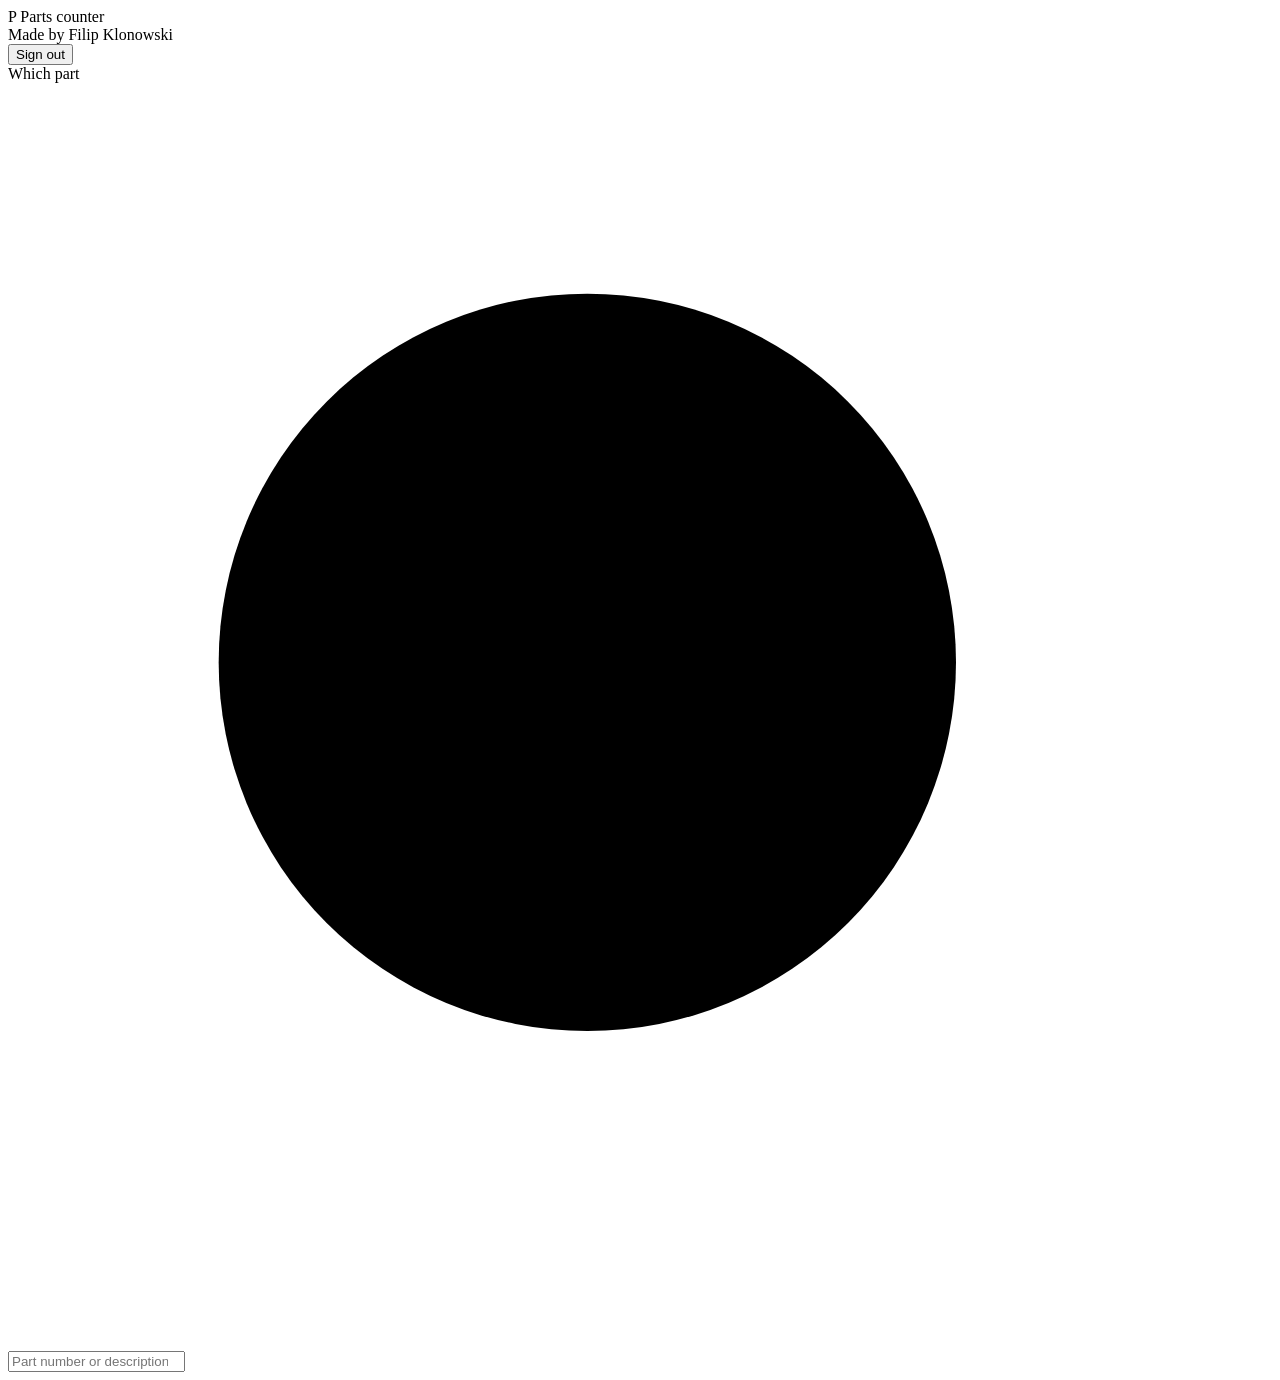
==== internal/web/assets/parts/index.html @ bb8b5e9a "Add parts.<domain> stock counter subdomain A separate site at parts.goldstardiamondresults.co.uk for" ====
<!doctype html>
<html lang="en">
<head>
<meta charset="utf-8">
<meta name="viewport" content="width=device-width,initial-scale=1">
<meta name="robots" content="noindex,nofollow">
<title>Parts counter</title>
<link rel="stylesheet" href="/static/app.css">
<link rel="stylesheet" href="/static/parts/parts.css">
<link rel="icon" href="data:image/svg+xml,<svg xmlns='http://www.w3.org/2000/svg' viewBox='0 0 32 32'><rect width='32' height='32' rx='7' fill='black'/><text x='16' y='23' font-size='20' font-family='sans-serif' font-weight='bold' fill='white' text-anchor='middle'>P</text></svg>">
</head>
<body>

<header class="topbar">
  <div class="topbar-inner">
    <div class="brand"><span class="brand-mark">P</span> Parts counter</div>
    <span class="credit">Made by Filip Klonowski</span>
    <div class="spacer"></div>
    <button class="btn" id="btn-signout">Sign out</button>
  </div>
</header>

<main class="pc-main">

  <!-- Step 1: which part -->
  <section class="pc-step" id="step-part">
    <div class="section-title">Which part</div>
    <div class="search-wrap">
      <svg viewBox="0 0 24 24"><circle cx="11" cy="11" r="7"/><path d="M20 20l-4-4"/></svg>
      <input type="search" id="part-search" autocomplete="off"
             placeholder="Part number or description…">
    </div>
    <div class="pc-results" id="part-results" hidden></div>
  </section>

  <!-- The chosen part, once picked -->
  <section class="pc-picked" id="picked-part" hidden>
    <img id="picked-part-photo" class="pc-photo" alt="" hidden>
    <div class="pc-picked-body">
      <div class="pc-picked-num" id="picked-part-num"></div>
      <div class="pc-picked-desc" id="picked-part-desc"></div>
      <div class="pc-picked-stock" id="picked-part-stock"></div>
    </div>
    <button class="btn sm" id="picked-part-clear">Change</button>
  </section>

  <!-- Step 2: which vehicle -->
  <section class="pc-step" id="step-vehicle" hidden>
    <div class="section-title">For which vehicle</div>
    <div class="search-wrap">
      <svg viewBox="0 0 24 24"><circle cx="11" cy="11" r="7"/><path d="M20 20l-4-4"/></svg>
      <input type="search" id="vehicle-search" autocomplete="off"
             placeholder="Registration…">
    </div>
    <div class="pc-results" id="vehicle-results" hidden></div>
  </section>

  <div class="pc-picked" id="picked-vehicle" hidden>
    <div class="pc-picked-body">
      <span class="reg pc-picked-reg" id="picked-vehicle-reg"></span>
    </div>
    <button class="btn sm" id="picked-vehicle-clear">Change</button>
  </div>

  <!-- Step 3: how many, and log it -->
  <section class="pc-step" id="step-qty" hidden>
    <div class="section-title">How many</div>
    <div class="pc-qty-row">
      <input type="number" id="qty" value="1" min="0.01" step="any">
      <button class="btn solid pc-log" id="btn-log">Log it</button>
    </div>
    <div class="login-err" id="log-err" role="alert"></div>
  </section>

</main>

<div class="toasts" id="toasts"></div>

<script src="/static/parts/app.js"></script>
</body>
</html>
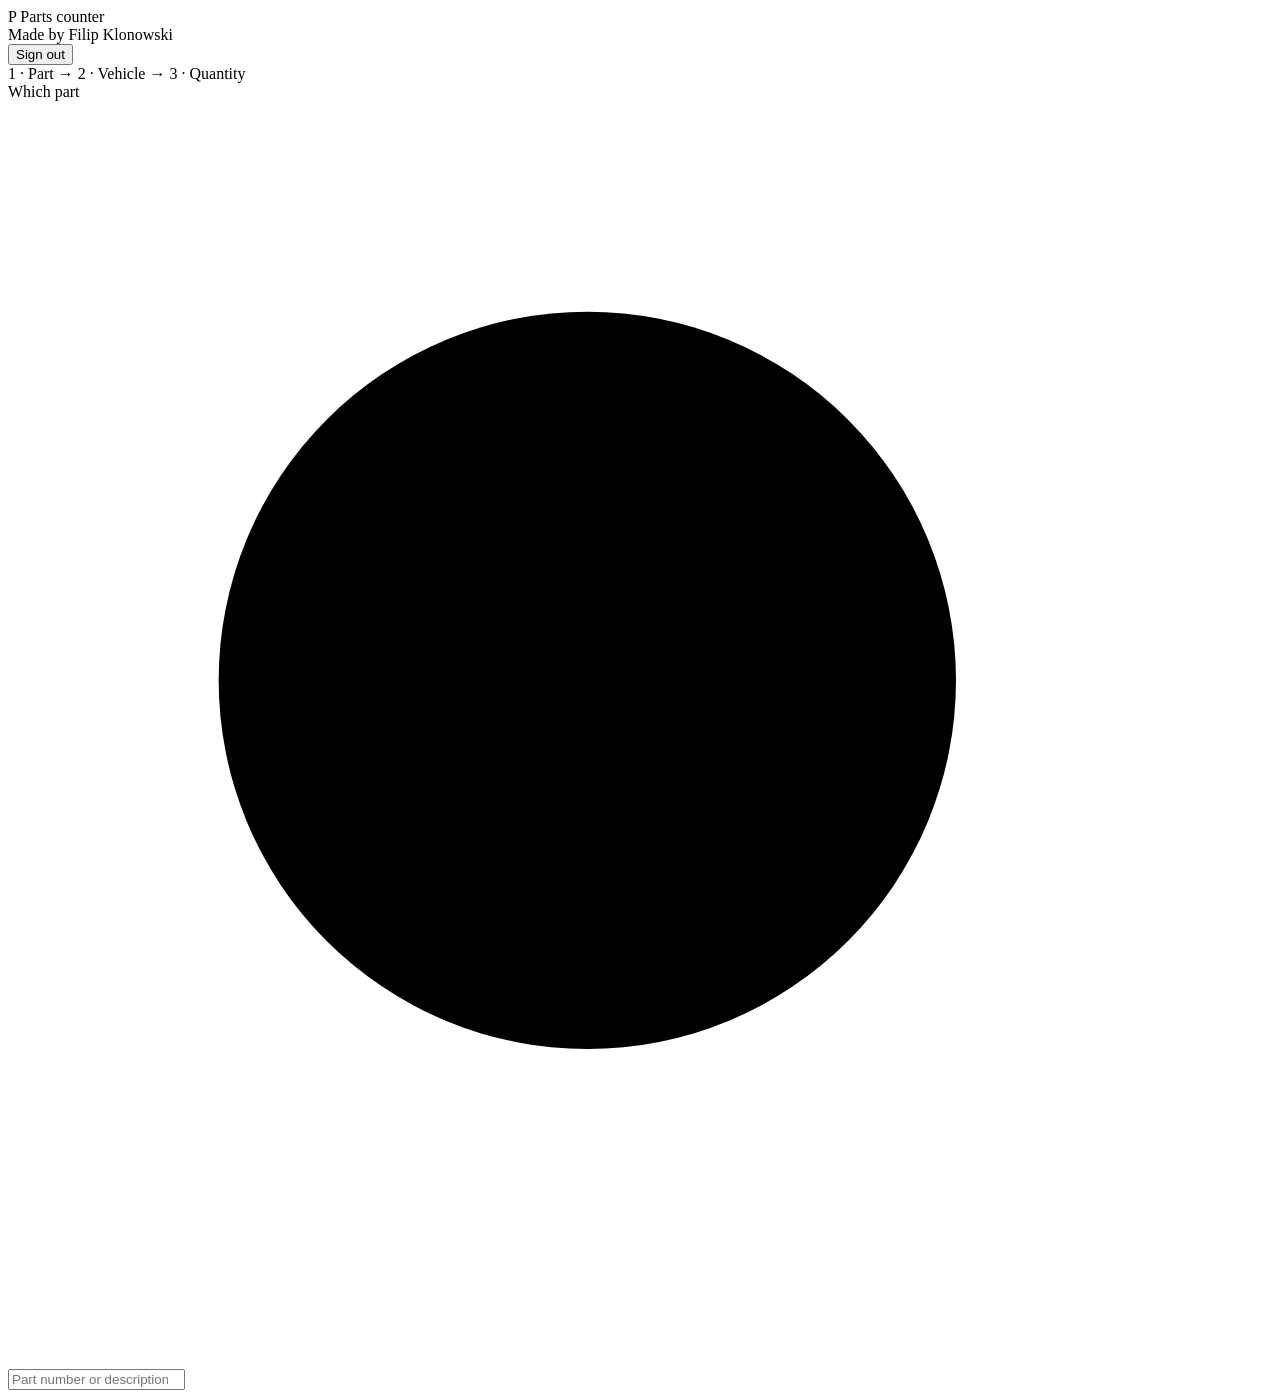
==== commit c473e8de: "Parts counter: manual catalog entries, browse-all lists, UI polish Three follow-ups on the parts cou" ====
--- a/internal/web/assets/parts/index.html
+++ b/internal/web/assets/parts/index.html
@@ -22,14 +22,23 @@
 
 <main class="pc-main">
 
+  <nav class="pc-trail" aria-hidden="true">
+    <span class="pc-trail-step" data-step="part">1 · Part</span>
+    <span class="pc-trail-sep">→</span>
+    <span class="pc-trail-step" data-step="vehicle">2 · Vehicle</span>
+    <span class="pc-trail-sep">→</span>
+    <span class="pc-trail-step" data-step="qty">3 · Quantity</span>
+  </nav>
+
   <!-- Step 1: which part -->
   <section class="pc-step" id="step-part">
     <div class="section-title">Which part</div>
     <div class="search-wrap">
       <svg viewBox="0 0 24 24"><circle cx="11" cy="11" r="7"/><path d="M20 20l-4-4"/></svg>
       <input type="search" id="part-search" autocomplete="off"
-             placeholder="Part number or description…">
+             placeholder="Part number or description… or tap in to browse all">
     </div>
+    <div class="pc-results-label" id="part-results-label" hidden></div>
     <div class="pc-results" id="part-results" hidden></div>
   </section>
 
@@ -50,8 +59,9 @@
     <div class="search-wrap">
       <svg viewBox="0 0 24 24"><circle cx="11" cy="11" r="7"/><path d="M20 20l-4-4"/></svg>
       <input type="search" id="vehicle-search" autocomplete="off"
-             placeholder="Registration…">
+             placeholder="Registration… or tap in to browse all">
     </div>
+    <div class="pc-results-label" id="vehicle-results-label" hidden></div>
     <div class="pc-results" id="vehicle-results" hidden></div>
   </section>
 
@@ -66,9 +76,11 @@
   <section class="pc-step" id="step-qty" hidden>
     <div class="section-title">How many</div>
     <div class="pc-qty-row">
-      <input type="number" id="qty" value="1" min="0.01" step="any">
-      <button class="btn solid pc-log" id="btn-log">Log it</button>
+      <button class="btn qty-step" id="qty-minus" type="button" aria-label="One fewer">−</button>
+      <input type="number" id="qty" value="1" min="0.01" step="any" inputmode="decimal">
+      <button class="btn qty-step" id="qty-plus" type="button" aria-label="One more">+</button>
     </div>
+    <button class="btn solid pc-log" id="btn-log">Log it</button>
     <div class="login-err" id="log-err" role="alert"></div>
   </section>
 
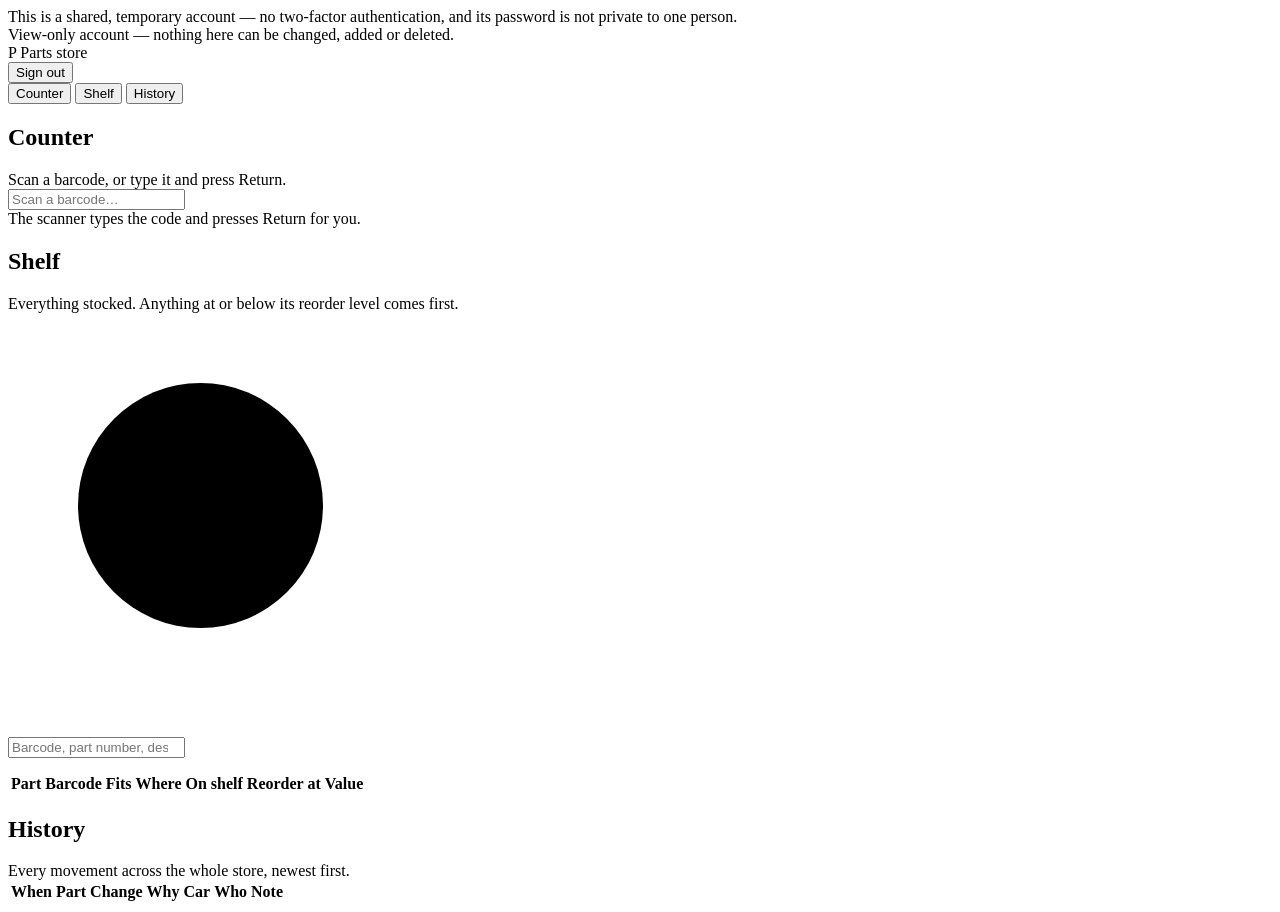
==== commit 97f759a5: "Add parts.<domain> stock tracker, and links to both sibling sites The parts store, and the two ways " ====
--- a/internal/web/assets/parts/index.html
+++ b/internal/web/assets/parts/index.html
@@ -4,86 +4,137 @@
 <meta charset="utf-8">
 <meta name="viewport" content="width=device-width,initial-scale=1">
 <meta name="robots" content="noindex,nofollow">
-<title>Parts counter</title>
+<title>Goldstar — Parts store</title>
 <link rel="stylesheet" href="/static/app.css">
 <link rel="stylesheet" href="/static/parts/parts.css">
 <link rel="icon" href="data:image/svg+xml,<svg xmlns='http://www.w3.org/2000/svg' viewBox='0 0 32 32'><rect width='32' height='32' rx='7' fill='black'/><text x='16' y='23' font-size='20' font-family='sans-serif' font-weight='bold' fill='white' text-anchor='middle'>P</text></svg>">
 </head>
 <body>
 
+<div class="temp-banner" data-when="temp">This is a shared, temporary account — no two-factor authentication, and its password is not private to one person.</div>
+<div class="temp-banner" data-when="readonly">View-only account — nothing here can be changed, added or deleted.</div>
+
 <header class="topbar">
   <div class="topbar-inner">
-    <div class="brand"><span class="brand-mark">P</span> Parts counter</div>
-    <span class="credit">Made by Filip Klonowski</span>
+    <div class="brand"><span class="brand-mark">P</span> Parts store</div>
     <div class="spacer"></div>
-    <button class="btn" id="btn-signout">Sign out</button>
+    <button class="btn" id="btn-logout" title="Sign out">Sign out</button>
   </div>
+  <nav class="tabs" role="tablist" id="tabs">
+    <button role="tab" data-view="counter" aria-selected="true">Counter</button>
+    <button role="tab" data-view="shelf" aria-selected="false">Shelf</button>
+    <button role="tab" data-view="history" aria-selected="false">History</button>
+  </nav>
 </header>
 
-<main class="pc-main">
+<main>
+  <!-- Counter: the scanner drives everything here -->
+  <section class="view active" id="view-counter">
+    <div class="view-head"><h2>Counter</h2>
+      <span class="sub">Scan a barcode, or type it and press Return.</span></div>
 
-  <nav class="pc-trail" aria-hidden="true">
-    <span class="pc-trail-step" data-step="part">1 · Part</span>
-    <span class="pc-trail-sep">→</span>
-    <span class="pc-trail-step" data-step="vehicle">2 · Vehicle</span>
-    <span class="pc-trail-sep">→</span>
-    <span class="pc-trail-step" data-step="qty">3 · Quantity</span>
-  </nav>
+    <div class="scan-wrap">
+      <input type="text" id="scan" autocomplete="off" autocapitalize="off" spellcheck="false"
+             placeholder="Scan a barcode…" aria-label="Barcode">
+      <div class="scan-hint" id="scan-hint">The scanner types the code and presses Return for you.</div>
+    </div>
 
-  <!-- Step 1: which part -->
-  <section class="pc-step" id="step-part">
-    <div class="section-title">Which part</div>
-    <div class="search-wrap">
-      <svg viewBox="0 0 24 24"><circle cx="11" cy="11" r="7"/><path d="M20 20l-4-4"/></svg>
-      <input type="search" id="part-search" autocomplete="off"
-             placeholder="Part number or description… or tap in to browse all">
+    <div class="tiles" id="stock-tiles"></div>
+
+    <!-- The scanned part, hidden until something is scanned -->
+    <div id="scanned" hidden>
+      <div class="panel scanned-card">
+        <div class="scanned-head">
+          <div>
+            <div class="scanned-part" id="sc-part"></div>
+            <div class="scanned-desc" id="sc-desc"></div>
+            <div class="scanned-meta" id="sc-meta"></div>
+          </div>
+          <div class="scanned-qty">
+            <div class="k">On the shelf</div>
+            <div class="v" id="sc-qty">0</div>
+            <div class="m" id="sc-low"></div>
+          </div>
+        </div>
+
+        <div class="adjust-grid">
+          <div class="field"><label for="ad-qty">How many</label>
+            <input type="number" id="ad-qty" min="0" step="1" value="1"></div>
+          <div class="field"><label for="ad-reg">For which car <span class="opt">(when fitting)</span></label>
+            <input type="text" id="ad-reg" placeholder="AB12 CDE" autocomplete="off"></div>
+          <div class="field"><label for="ad-note">Note <span class="opt">(optional)</span></label>
+            <input type="text" id="ad-note" autocomplete="off"></div>
+        </div>
+        <div class="adjust-actions">
+          <button class="btn solid" id="ad-take">Take off the shelf</button>
+          <button class="btn" id="ad-add">Put on the shelf</button>
+          <button class="btn" id="ad-correct">Correct the count</button>
+        </div>
+        <div class="login-err" id="ad-err" role="alert"></div>
+      </div>
+
+      <div class="section-title">Recent movements for this part</div>
+      <div class="panel"><div class="table-scroll">
+        <table><thead><tr>
+          <th>When</th><th class="num">Change</th><th>Why</th><th>Car</th><th>Who</th><th>Note</th>
+        </tr></thead><tbody id="sc-moves"></tbody></table>
+      </div></div>
     </div>
-    <div class="pc-results-label" id="part-results-label" hidden></div>
-    <div class="pc-results" id="part-results" hidden></div>
+
+    <!-- Unknown barcode: offer to add it, prefilled -->
+    <div class="panel form-panel" id="new-part" hidden>
+      <div class="section-title" style="margin-top:0">Not on file — add it</div>
+      <div class="grid2">
+        <div class="field"><label for="np-barcode">Barcode</label>
+          <input type="text" id="np-barcode" readonly></div>
+        <div class="field"><label for="np-number">Part number</label>
+          <input type="text" id="np-number" autocomplete="off"></div>
+        <div class="field grid-wide"><label for="np-desc">Description</label>
+          <input type="text" id="np-desc" placeholder="Front brake pads" autocomplete="off"></div>
+        <div class="field"><label for="np-qty">Opening quantity</label>
+          <input type="number" id="np-qty" min="0" step="1" value="0"></div>
+        <div class="field"><label for="np-min">Reorder at</label>
+          <input type="number" id="np-min" min="0" step="1" value="0"></div>
+        <div class="field"><label for="np-cost">Unit cost (£)</label>
+          <input type="number" id="np-cost" min="0" step="0.01" value="0"></div>
+        <div class="field"><label for="np-loc">Shelf / bin</label>
+          <input type="text" id="np-loc" autocomplete="off"></div>
+        <div class="field"><label for="np-make">Only fits make <span class="opt">(blank = anything)</span></label>
+          <input type="text" id="np-make" placeholder="Toyota" autocomplete="off"></div>
+        <div class="field"><label for="np-model">Only fits model <span class="opt">(blank = any of that make)</span></label>
+          <input type="text" id="np-model" placeholder="Corolla" autocomplete="off"></div>
+      </div>
+      <button class="btn solid" id="np-add">Add to the shelf</button>
+      <span class="form-status" id="np-err"></span>
+    </div>
   </section>
 
-  <!-- The chosen part, once picked -->
-  <section class="pc-picked" id="picked-part" hidden>
-    <img id="picked-part-photo" class="pc-photo" alt="" hidden>
-    <div class="pc-picked-body">
-      <div class="pc-picked-num" id="picked-part-num"></div>
-      <div class="pc-picked-desc" id="picked-part-desc"></div>
-      <div class="pc-picked-stock" id="picked-part-stock"></div>
+  <!-- Shelf -->
+  <section class="view" id="view-shelf">
+    <div class="view-head"><h2>Shelf</h2>
+      <span class="sub">Everything stocked. Anything at or below its reorder level comes first.</span></div>
+    <div class="search-wrap" style="margin-bottom:14px;max-width:420px">
+      <svg viewBox="0 0 24 24"><circle cx="11" cy="11" r="7"/><path d="M20 20l-4-4"/></svg>
+      <input type="search" id="shelf-filter" placeholder="Barcode, part number, description or fitment…">
     </div>
-    <button class="btn sm" id="picked-part-clear">Change</button>
+    <div class="panel"><div class="table-scroll">
+      <table><thead><tr>
+        <th>Part</th><th>Barcode</th><th>Fits</th><th>Where</th>
+        <th class="num">On shelf</th><th class="num">Reorder at</th><th class="num">Value</th><th></th>
+      </tr></thead><tbody id="shelf-rows"></tbody></table>
+    </div></div>
   </section>
 
-  <!-- Step 2: which vehicle -->
-  <section class="pc-step" id="step-vehicle" hidden>
-    <div class="section-title">For which vehicle</div>
-    <div class="search-wrap">
-      <svg viewBox="0 0 24 24"><circle cx="11" cy="11" r="7"/><path d="M20 20l-4-4"/></svg>
-      <input type="search" id="vehicle-search" autocomplete="off"
-             placeholder="Registration… or tap in to browse all">
-    </div>
-    <div class="pc-results-label" id="vehicle-results-label" hidden></div>
-    <div class="pc-results" id="vehicle-results" hidden></div>
+  <!-- History -->
+  <section class="view" id="view-history">
+    <div class="view-head"><h2>History</h2>
+      <span class="sub">Every movement across the whole store, newest first.</span></div>
+    <div class="panel"><div class="table-scroll">
+      <table><thead><tr>
+        <th>When</th><th>Part</th><th class="num">Change</th><th>Why</th><th>Car</th><th>Who</th><th>Note</th>
+      </tr></thead><tbody id="history-rows"></tbody></table>
+    </div></div>
   </section>
-
-  <div class="pc-picked" id="picked-vehicle" hidden>
-    <div class="pc-picked-body">
-      <span class="reg pc-picked-reg" id="picked-vehicle-reg"></span>
-    </div>
-    <button class="btn sm" id="picked-vehicle-clear">Change</button>
-  </div>
-
-  <!-- Step 3: how many, and log it -->
-  <section class="pc-step" id="step-qty" hidden>
-    <div class="section-title">How many</div>
-    <div class="pc-qty-row">
-      <button class="btn qty-step" id="qty-minus" type="button" aria-label="One fewer">−</button>
-      <input type="number" id="qty" value="1" min="0.01" step="any" inputmode="decimal">
-      <button class="btn qty-step" id="qty-plus" type="button" aria-label="One more">+</button>
-    </div>
-    <button class="btn solid pc-log" id="btn-log">Log it</button>
-    <div class="login-err" id="log-err" role="alert"></div>
-  </section>
-
 </main>
 
 <div class="toasts" id="toasts"></div>
